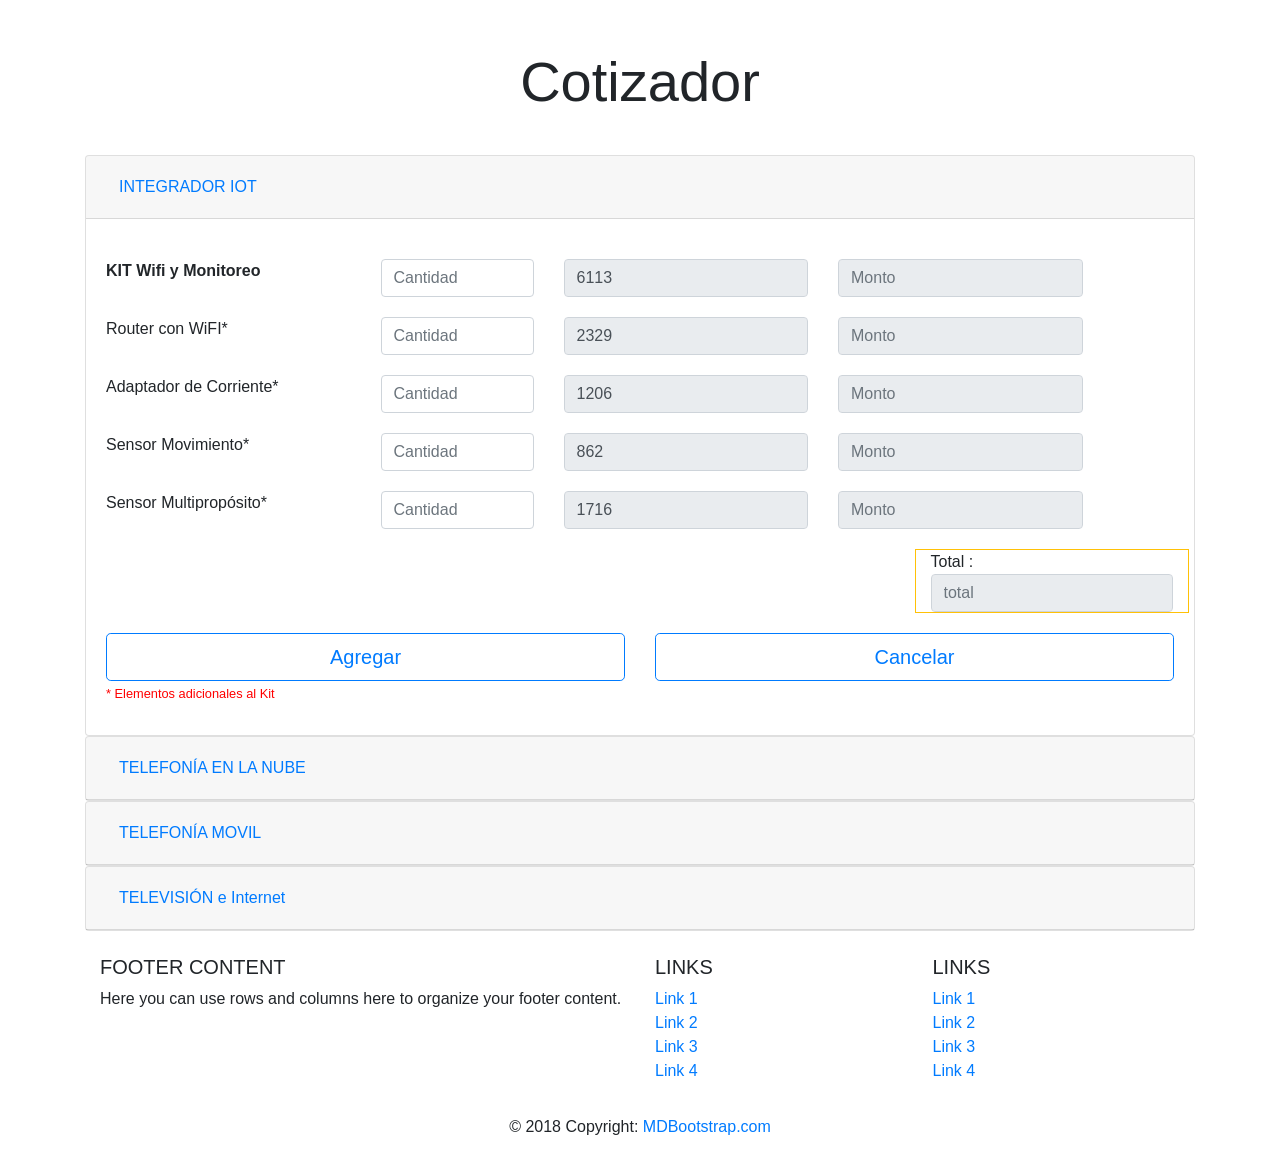
==== index.2.html @ 323d2c13 "first commit" ====
<!doctype html>
<html lang="en">

<head>
    <!-- Required meta tags -->
    <meta charset="utf-8">
    <meta name="viewport" content="width=device-width, initial-scale=1, shrink-to-fit=no">
    <script src="./js/jquery.min.js"></script>
    <script src="./js/jquery-ui.min.js"></script>

    <!-- Bootstrap CSS -->
    <link rel="stylesheet" href="https://stackpath.bootstrapcdn.com/bootstrap/4.1.3/css/bootstrap.min.css" integrity="sha384-MCw98/SFnGE8fJT3GXwEOngsV7Zt27NXFoaoApmYm81iuXoPkFOJwJ8ERdknLPMO"
        crossorigin="anonymous">
    <link rel="stylesheet" href="./styles/styles.css">
    <script src="https://cdnjs.cloudflare.com/ajax/libs/popper.js/1.14.3/umd/popper.min.js" integrity="sha384-ZMP7rVo3mIykV+2+9J3UJ46jBk0WLaUAdn689aCwoqbBJiSnjAK/l8WvCWPIPm49"
        crossorigin="anonymous"></script>
    <script src="https://stackpath.bootstrapcdn.com/bootstrap/4.1.3/js/bootstrap.min.js" integrity="sha384-ChfqqxuZUCnJSK3+MXmPNIyE6ZbWh2IMqE241rYiqJxyMiZ6OW/JmZQ5stwEULTy"
        crossorigin="anonymous"></script>
    
    <script src="./js/planes.js"></script>
    <script src="./js/tel_movil/tel_movil.js"></script>
    <script src="./js/play/play.js"></script>
    <script src="./js/iot/iot.js"></script>
    <script src="./js/tel_nube/tel_nube.js"></script>
    <script src="./js/armado.js"></script>
    <script src="./js/cotizador.js"></script>

    <title>Quoting</title>
</head>

<body>
    <div class="container">
        <div class="pricing-header px-3 py-3 pt-md-5 pb-md-4 mx-auto text-center">
            <h1 class="display-4">Cotizador</h1>
            <p class="lead"></p>
        </div>
        <div class="accordion" id="accordionExample">
            <div class="card">
                <div class="card-header" id="headingOne">
                    <h5 class="mb-0">
                        <button class="btn btn-link" type="button" data-toggle="collapse" data-target="#collapseOne"
                            aria-expanded="true" aria-controls="collapseOne">
                            INTEGRADOR IOT
                        </button>
                    </h5>
                </div>

                <div id="collapseOne" class="collapse show" aria-labelledby="headingOne" data-parent="#accordionExample">
                    <div class="card-body" id="iot">
                        
                       

                    </div>
                </div>
            </div>
            <div class="card">
                <div class="card-header" id="headingTwo">
                    <h5 class="mb-0">
                        <button class="btn btn-link collapsed" type="button" data-toggle="collapse" data-target="#collapseTwo"
                            aria-expanded="false" aria-controls="collapseTwo">
                            TELEFONÍA EN LA NUBE
                        </button>
                    </h5>
                </div>
                <div id="collapseTwo" class="collapse" aria-labelledby="headingTwo" data-parent="#accordionExample">
                    <div class="card-body" id="telefonia_nube">
                      
                    </div>
                </div>
            </div>
            <div class="card">
                <div class="card-header" id="headingThree">
                    <h5 class="mb-0">
                        <button class="btn btn-link collapsed" type="button" data-toggle="collapse" data-target="#collapseThree"
                            aria-expanded="false" aria-controls="collapseThree">
                            TELEFONÍA MOVIL
                        </button>
                    </h5>
                </div>
                <div id="collapseThree" class="collapse" aria-labelledby="headingThree" data-parent="#accordionExample">
                    <div class="card-body" id="telefonia_movil">
                      
                    </div>
                </div>
            </div>
            <div class="card">
                <div class="card-header" id="headingFour">
                    <h5 class="mb-0">
                        <button class="btn btn-link collapsed" type="button" data-toggle="collapse" data-target="#collapseFour"
                            aria-expanded="false" aria-controls="collapseFour">
                            TELEVISIÓN e Internet
                        </button>
                    </h5>
                </div>
                <div id="collapseFour" class="collapse" aria-labelledby="headingFour" data-parent="#accordionExample">
                    <div class="card-body" id="tv_internet">
                       
                    </div>
                </div>
            </div>
        </div>


        <!-- Footer -->
        <footer class="page-footer font-small blue pt-4">

            <!-- Footer Links -->
            <div class="container-fluid text-center text-md-left">

                <!-- Grid row -->
                <div class="row">

                    <!-- Grid column -->
                    <div class="col-md-6 mt-md-0 mt-3">

                        <!-- Content -->
                        <h5 class="text-uppercase">Footer Content</h5>
                        <p>Here you can use rows and columns here to organize your footer content.</p>

                    </div>
                    <!-- Grid column -->

                    <hr class="clearfix w-100 d-md-none pb-3">

                    <!-- Grid column -->
                    <div class="col-md-3 mb-md-0 mb-3">

                        <!-- Links -->
                        <h5 class="text-uppercase">Links</h5>

                        <ul class="list-unstyled">
                            <li>
                                <a href="#!">Link 1</a>
                            </li>
                            <li>
                                <a href="#!">Link 2</a>
                            </li>
                            <li>
                                <a href="#!">Link 3</a>
                            </li>
                            <li>
                                <a href="#!">Link 4</a>
                            </li>
                        </ul>

                    </div>
                    <!-- Grid column -->

                    <!-- Grid column -->
                    <div class="col-md-3 mb-md-0 mb-3">

                        <!-- Links -->
                        <h5 class="text-uppercase">Links</h5>

                        <ul class="list-unstyled">
                            <li>
                                <a href="#!">Link 1</a>
                            </li>
                            <li>
                                <a href="#!">Link 2</a>
                            </li>
                            <li>
                                <a href="#!">Link 3</a>
                            </li>
                            <li>
                                <a href="#!">Link 4</a>
                            </li>
                        </ul>

                    </div>
                    <!-- Grid column -->

                </div>
                <!-- Grid row -->

            </div>
            <!-- Footer Links -->

            <!-- Copyright -->
            <div class="footer-copyright text-center py-3">© 2018 Copyright:
                <a href="https://mdbootstrap.com/education/bootstrap/"> MDBootstrap.com</a>
            </div>
            <!-- Copyright -->

        </footer>
        <!-- Footer -->
    </div>


</body>

</html>
---- styles/styles.css ----
.top-buffer { 
    margin-top:20px; 
    margin-bottom: 10px;
}
.pull-right {
    float: right !important;
  }
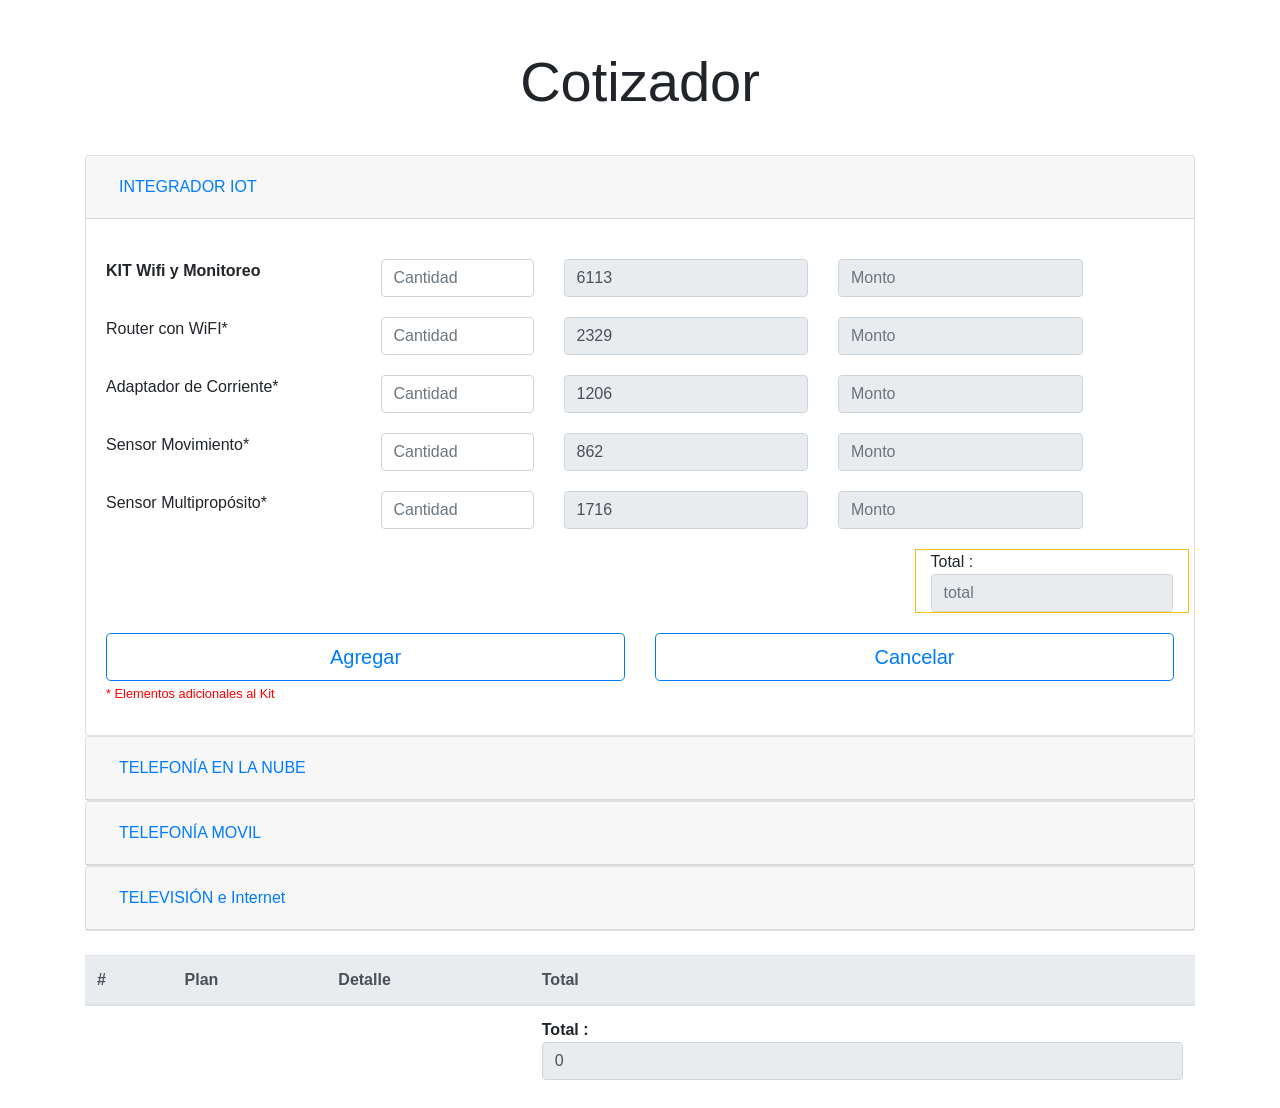
==== commit 8d884a2e: "se agrega funcionalidad de agregado en 3 planes" ====
--- a/index.2.html
+++ b/index.2.html
@@ -16,7 +16,8 @@
         crossorigin="anonymous"></script>
     <script src="https://stackpath.bootstrapcdn.com/bootstrap/4.1.3/js/bootstrap.min.js" integrity="sha384-ChfqqxuZUCnJSK3+MXmPNIyE6ZbWh2IMqE241rYiqJxyMiZ6OW/JmZQ5stwEULTy"
         crossorigin="anonymous"></script>
-    
+
+    <script src="./js/util.js"></script>
     <script src="./js/planes.js"></script>
     <script src="./js/tel_movil/tel_movil.js"></script>
     <script src="./js/play/play.js"></script>
@@ -47,8 +48,8 @@
 
                 <div id="collapseOne" class="collapse show" aria-labelledby="headingOne" data-parent="#accordionExample">
                     <div class="card-body" id="iot">
-                        
-                       
+
+
 
                     </div>
                 </div>
@@ -64,7 +65,7 @@
                 </div>
                 <div id="collapseTwo" class="collapse" aria-labelledby="headingTwo" data-parent="#accordionExample">
                     <div class="card-body" id="telefonia_nube">
-                      
+
                     </div>
                 </div>
             </div>
@@ -79,7 +80,7 @@
                 </div>
                 <div id="collapseThree" class="collapse" aria-labelledby="headingThree" data-parent="#accordionExample">
                     <div class="card-body" id="telefonia_movil">
-                      
+
                     </div>
                 </div>
             </div>
@@ -94,7 +95,7 @@
                 </div>
                 <div id="collapseFour" class="collapse" aria-labelledby="headingFour" data-parent="#accordionExample">
                     <div class="card-body" id="tv_internet">
-                       
+
                     </div>
                 </div>
             </div>
@@ -104,83 +105,31 @@
         <!-- Footer -->
         <footer class="page-footer font-small blue pt-4">
 
-            <!-- Footer Links -->
-            <div class="container-fluid text-center text-md-left">
 
-                <!-- Grid row -->
-                <div class="row">
 
-                    <!-- Grid column -->
-                    <div class="col-md-6 mt-md-0 mt-3">
+            <table class="table">
+                <thead class="thead-light">
+                    <tr>
+                        <th scope="col">#</th>
+                        <th scope="col">Plan</th>
+                        <th scope="col">Detalle</th>
+                        <th scope="col">Total</th>
+                    </tr>
+                </thead>
+                <tbody id="detalle">
+                
 
-                        <!-- Content -->
-                        <h5 class="text-uppercase">Footer Content</h5>
-                        <p>Here you can use rows and columns here to organize your footer content.</p>
+                </tbody>
+                <tfoot>
+                    <tr>
+                        <th scope="col"></th>
+                        <th scope="col"></th>
+                        <th scope="col"></th>
+                        <th scope="col">Total : <input type="text" id="total_detalle" class="form-control" placeholder="Total" disabled> </th>
+                    </tr>
 
-                    </div>
-                    <!-- Grid column -->
-
-                    <hr class="clearfix w-100 d-md-none pb-3">
-
-                    <!-- Grid column -->
-                    <div class="col-md-3 mb-md-0 mb-3">
-
-                        <!-- Links -->
-                        <h5 class="text-uppercase">Links</h5>
-
-                        <ul class="list-unstyled">
-                            <li>
-                                <a href="#!">Link 1</a>
-                            </li>
-                            <li>
-                                <a href="#!">Link 2</a>
-                            </li>
-                            <li>
-                                <a href="#!">Link 3</a>
-                            </li>
-                            <li>
-                                <a href="#!">Link 4</a>
-                            </li>
-                        </ul>
-
-                    </div>
-                    <!-- Grid column -->
-
-                    <!-- Grid column -->
-                    <div class="col-md-3 mb-md-0 mb-3">
-
-                        <!-- Links -->
-                        <h5 class="text-uppercase">Links</h5>
-
-                        <ul class="list-unstyled">
-                            <li>
-                                <a href="#!">Link 1</a>
-                            </li>
-                            <li>
-                                <a href="#!">Link 2</a>
-                            </li>
-                            <li>
-                                <a href="#!">Link 3</a>
-                            </li>
-                            <li>
-                                <a href="#!">Link 4</a>
-                            </li>
-                        </ul>
-
-                    </div>
-                    <!-- Grid column -->
-
-                </div>
-                <!-- Grid row -->
-
-            </div>
-            <!-- Footer Links -->
-
-            <!-- Copyright -->
-            <div class="footer-copyright text-center py-3">© 2018 Copyright:
-                <a href="https://mdbootstrap.com/education/bootstrap/"> MDBootstrap.com</a>
-            </div>
-            <!-- Copyright -->
+                </tfoot>
+            </table>
 
         </footer>
         <!-- Footer -->
